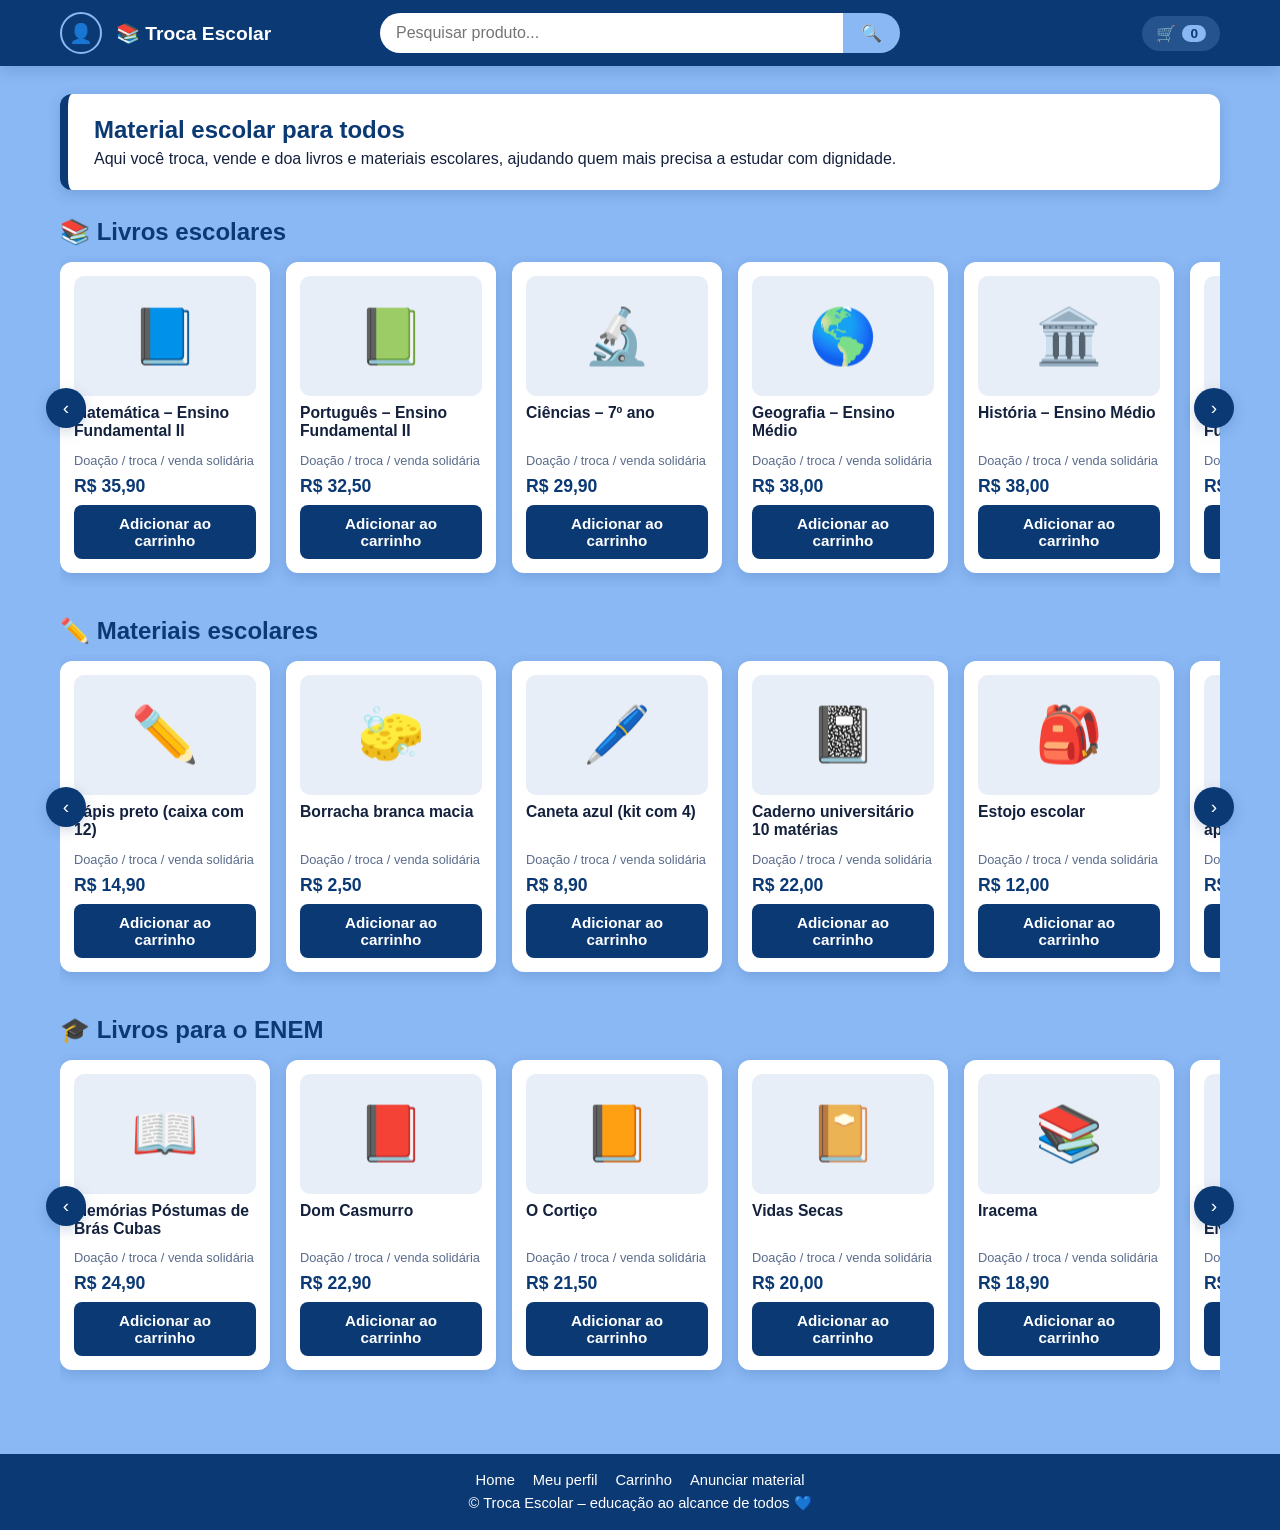
==== index.html @ 15537bcb "Add files via upload" ====
<!DOCTYPE html>
<html lang="pt-BR">
<head>
  <meta charset="UTF-8">
  <meta name="viewport" content="width=device-width, initial-scale=1">
  <title>Troca Escolar – Home</title>
  <link rel="stylesheet" href="style.css">
</head>
<body>
  <header class="site-header">
    <div class="header-inner">
      <div class="header-left">
        <div class="user-menu">
          <button class="icon-btn" id="user-btn" aria-label="Menu do usuário" aria-expanded="false">👤</button>
          <ul class="dropdown" id="user-dropdown" hidden>
            <li><a href="usuario.html">👤 Meu perfil</a></li>
            <li><a href="carrinho.html">🛒 Carrinho</a></li>
            <li><a href="anunciar.html">📦 Anunciar material</a></li>
          </ul>
        </div>
        <a class="logo" href="index.html">📚 Troca Escolar</a>
      </div>
      <form class="search" id="search-form" role="search">
        <input type="search" id="search-input" placeholder="Pesquisar produto..." aria-label="Pesquisar produto">
        <button type="submit" aria-label="Buscar">🔍</button>
      </form>
      <a class="cart-link" href="carrinho.html">🛒 <span id="cart-count">0</span></a>
    </div>
  </header>

  <main>
    <section class="hero">
      <h1>Material escolar para todos</h1>
      <p>Aqui você troca, vende e doa livros e materiais escolares, ajudando quem mais precisa a estudar com dignidade.</p>
    </section>

    <div id="carrosseis"></div>
  </main>

  <footer class="site-footer">
    <nav>
      <a href="index.html">Home</a>
      <a href="usuario.html">Meu perfil</a>
      <a href="carrinho.html">Carrinho</a>
      <a href="anunciar.html">Anunciar material</a>
    </nav>
    <p>© Troca Escolar – educação ao alcance de todos 💙</p>
  </footer>

  <script src="script.js"></script>
</body>
</html>
---- style.css ----
/* ===== Troca Escolar - CSS compartilhado por todas as páginas ===== */
:root {
  --azul-escuro: #0b3974;
  --azul-claro: #8ab8f4;
  --branco: #ffffff;
  --texto: #14213d;
  --cinza: #e8eef7;
  --verde: #1f9d55;
  --vermelho: #d64545;
  --sombra: 0 4px 14px rgba(11, 57, 116, 0.18);
  --raio: 12px;
}

* { box-sizing: border-box; margin: 0; padding: 0; }

body {
  font-family: "Segoe UI", Roboto, Arial, sans-serif;
  background: var(--azul-claro);
  color: var(--texto);
  min-height: 100vh;
  display: flex;
  flex-direction: column;
}

a { color: inherit; text-decoration: none; }
button { font-family: inherit; cursor: pointer; }

/* ===== Header ===== */
.site-header {
  background: var(--azul-escuro);
  color: var(--branco);
  position: sticky;
  top: 0;
  z-index: 100;
  box-shadow: var(--sombra);
}

.header-inner {
  max-width: 1200px;
  margin: 0 auto;
  padding: 12px 20px;
  display: grid;
  grid-template-columns: 1fr minmax(240px, 520px) 1fr;
  align-items: center;
  gap: 16px;
}

.header-left { display: flex; align-items: center; gap: 14px; }

.logo { font-weight: 700; font-size: 1.2rem; white-space: nowrap; }

.user-menu { position: relative; }

.icon-btn {
  width: 42px; height: 42px;
  border-radius: 50%;
  border: 2px solid var(--azul-claro);
  background: transparent;
  color: var(--branco);
  font-size: 1.2rem;
  transition: background .2s;
}
.icon-btn:hover { background: rgba(138, 184, 244, 0.25); }

.dropdown {
  position: absolute;
  top: 52px; left: 0;
  min-width: 190px;
  list-style: none;
  background: var(--branco);
  color: var(--texto);
  border-radius: var(--raio);
  box-shadow: var(--sombra);
  overflow: hidden;
}
.dropdown[hidden] { display: none; }
.dropdown a { display: block; padding: 12px 16px; font-weight: 500; }
.dropdown a:hover { background: var(--cinza); }

.search { display: flex; }
.search input {
  flex: 1;
  min-width: 0;
  padding: 11px 16px;
  border: none;
  border-radius: 999px 0 0 999px;
  font-size: 1rem;
  outline: none;
}
.search button {
  padding: 0 18px;
  border: none;
  background: var(--azul-claro);
  border-radius: 0 999px 999px 0;
  font-size: 1.05rem;
}
.search button:hover { filter: brightness(0.95); }

.cart-link {
  justify-self: end;
  display: inline-flex; align-items: center; gap: 6px;
  padding: 8px 14px;
  border-radius: 999px;
  background: rgba(138, 184, 244, 0.2);
  font-weight: 600;
}
.cart-link:hover { background: rgba(138, 184, 244, 0.35); }
#cart-count {
  background: var(--azul-claro);
  color: var(--azul-escuro);
  border-radius: 999px;
  padding: 1px 8px;
  font-size: .85rem;
}

/* ===== Layout principal ===== */
main {
  flex: 1;
  width: 100%;
  max-width: 1200px;
  margin: 0 auto;
  padding: 28px 20px 40px;
}

.hero {
  background: var(--branco);
  border-radius: var(--raio);
  box-shadow: var(--sombra);
  padding: 22px 26px;
  margin-bottom: 28px;
  border-left: 8px solid var(--azul-escuro);
}
.hero h1 { color: var(--azul-escuro); margin-bottom: 6px; }

.page-title { color: var(--azul-escuro); margin-bottom: 18px; }

.card {
  background: var(--branco);
  border-radius: var(--raio);
  box-shadow: var(--sombra);
  padding: 24px;
  margin-bottom: 24px;
}
.card h2 { color: var(--azul-escuro); margin-bottom: 14px; }

/* ===== Carrossel ===== */
.categoria { margin-bottom: 30px; }
.categoria h2 { color: var(--azul-escuro); margin-bottom: 10px; }

.carousel { position: relative; }
.carousel-track {
  display: flex;
  gap: 16px;
  overflow-x: auto;
  scroll-snap-type: x mandatory;
  scroll-behavior: smooth;
  padding: 6px 4px 14px;
  scrollbar-width: thin;
}

.produto {
  flex: 0 0 210px;
  scroll-snap-align: start;
  background: var(--branco);
  border-radius: var(--raio);
  box-shadow: var(--sombra);
  padding: 14px;
  display: flex;
  flex-direction: column;
  gap: 8px;
}
.produto .img {
  height: 120px;
  border-radius: 10px;
  background: var(--cinza);
  display: grid; place-items: center;
  font-size: 3.4rem;
}
.produto h3 { font-size: .98rem; min-height: 2.6em; }
.produto .tipo { font-size: .8rem; color: #5a6b8c; }
.produto .preco { font-weight: 700; color: var(--azul-escuro); font-size: 1.1rem; }

.btn {
  border: none;
  border-radius: 8px;
  padding: 10px 14px;
  background: var(--azul-escuro);
  color: var(--branco);
  font-weight: 600;
  font-size: .95rem;
  transition: filter .2s;
}
.btn:hover { filter: brightness(1.2); }
.btn.secundario { background: var(--cinza); color: var(--azul-escuro); }
.btn.perigo { background: var(--vermelho); }

.carousel-btn {
  position: absolute;
  top: 40%;
  width: 40px; height: 40px;
  border-radius: 50%;
  border: none;
  background: var(--azul-escuro);
  color: var(--branco);
  font-size: 1.2rem;
  box-shadow: var(--sombra);
  z-index: 2;
}
.carousel-btn.prev { left: -14px; }
.carousel-btn.next { right: -14px; }

/* ===== Formulários ===== */
.form-grid {
  display: grid;
  grid-template-columns: repeat(auto-fit, minmax(240px, 1fr));
  gap: 16px;
}
.campo { display: flex; flex-direction: column; gap: 6px; }
.campo.largo { grid-column: 1 / -1; }
.campo label { font-weight: 600; color: var(--azul-escuro); font-size: .92rem; }
.campo input, .campo select, .campo textarea {
  padding: 11px 12px;
  border: 2px solid var(--cinza);
  border-radius: 8px;
  font: inherit;
  outline: none;
}
.campo input:focus, .campo select:focus, .campo textarea:focus { border-color: var(--azul-claro); }
.acoes { margin-top: 18px; display: flex; gap: 10px; flex-wrap: wrap; }

.perfil-topo { display: flex; align-items: center; gap: 16px; margin-bottom: 18px; }
.avatar {
  width: 64px; height: 64px;
  border-radius: 50%;
  background: var(--azul-escuro);
  color: var(--branco);
  display: grid; place-items: center;
  font-size: 1.8rem; font-weight: 700;
}
.dados-lista { list-style: none; display: grid; gap: 8px; }
.dados-lista li { padding: 10px 12px; background: var(--cinza); border-radius: 8px; }
.dados-lista strong { color: var(--azul-escuro); }

/* ===== Carrinho ===== */
.tabela-wrap { overflow-x: auto; }
table.carrinho { width: 100%; border-collapse: collapse; min-width: 560px; }
table.carrinho th {
  text-align: left;
  background: var(--azul-escuro);
  color: var(--branco);
  padding: 12px;
}
table.carrinho td { padding: 12px; border-bottom: 1px solid var(--cinza); vertical-align: middle; }
.item-nome { display: flex; align-items: center; gap: 10px; font-weight: 600; }
.item-nome .mini { font-size: 1.8rem; }
.qtd { display: inline-flex; align-items: center; gap: 8px; }
.qtd button {
  width: 30px; height: 30px;
  border: none; border-radius: 6px;
  background: var(--cinza); color: var(--azul-escuro);
  font-weight: 700;
}
.resumo {
  margin-top: 18px;
  display: flex; justify-content: space-between; align-items: center;
  flex-wrap: wrap; gap: 12px;
}
.total { font-size: 1.4rem; font-weight: 700; color: var(--azul-escuro); }

.vazio { text-align: center; padding: 30px 10px; color: #5a6b8c; }
.vazio a { color: var(--azul-escuro); font-weight: 700; text-decoration: underline; }

/* ===== Anúncios ===== */
.anuncios-grid {
  display: grid;
  grid-template-columns: repeat(auto-fill, minmax(230px, 1fr));
  gap: 14px;
}
.anuncio {
  background: var(--cinza);
  border-radius: 10px;
  padding: 14px;
  display: flex; flex-direction: column; gap: 6px;
}
.badge {
  align-self: flex-start;
  padding: 2px 10px;
  border-radius: 999px;
  font-size: .78rem; font-weight: 700;
  background: var(--azul-escuro); color: var(--branco);
}
.badge.doar { background: var(--verde); }

/* ===== Footer / Toast ===== */
.site-footer {
  background: var(--azul-escuro);
  color: var(--branco);
  text-align: center;
  padding: 18px 20px;
  font-size: .92rem;
}
.site-footer nav { display: flex; justify-content: center; gap: 18px; flex-wrap: wrap; margin-bottom: 6px; }
.site-footer a:hover { text-decoration: underline; }

.toast {
  position: fixed;
  bottom: 24px; left: 50%;
  transform: translateX(-50%) translateY(20px);
  background: var(--azul-escuro);
  color: var(--branco);
  padding: 12px 20px;
  border-radius: 999px;
  box-shadow: var(--sombra);
  opacity: 0;
  pointer-events: none;
  transition: all .3s;
  z-index: 200;
}
.toast.show { opacity: 1; transform: translateX(-50%) translateY(0); }

/* ===== Responsivo ===== */
@media (max-width: 720px) {
  .header-inner { grid-template-columns: 1fr auto; }
  .search { grid-column: 1 / -1; order: 3; }
  .logo { font-size: 1rem; }
  .carousel-btn.prev { left: -6px; }
  .carousel-btn.next { right: -6px; }
}
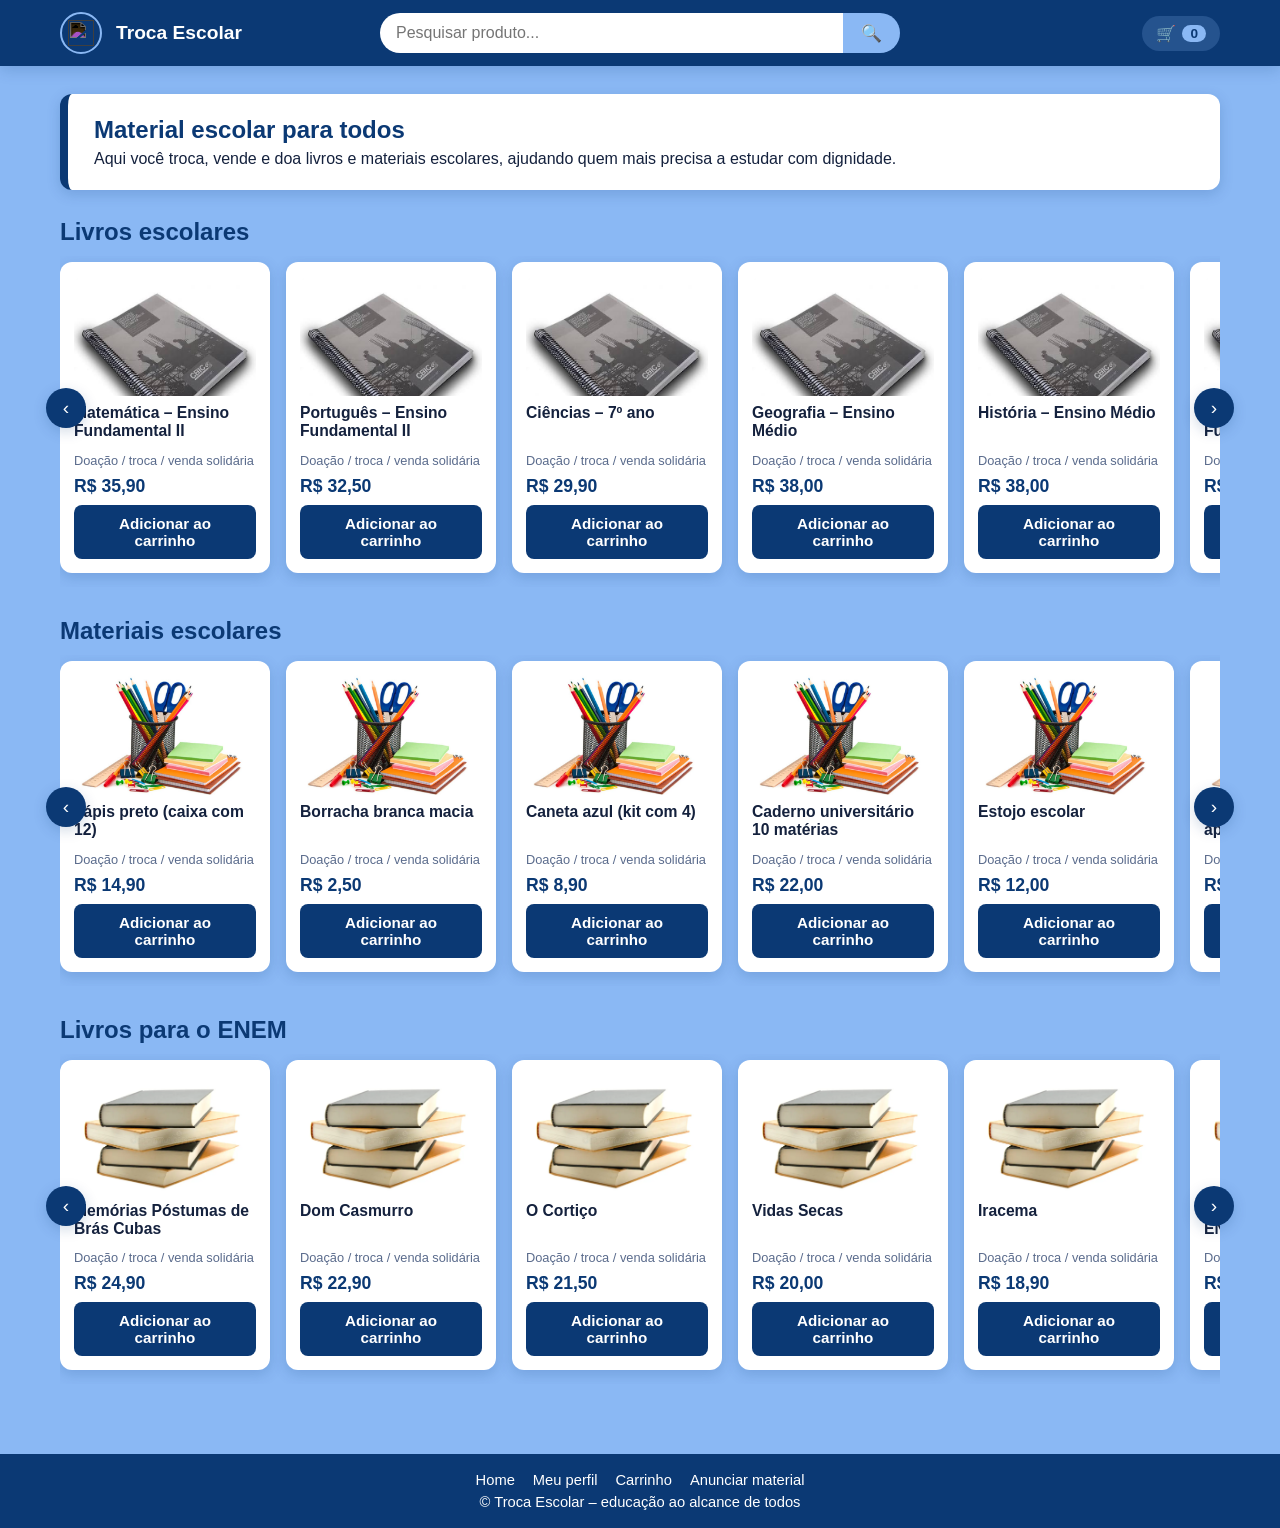
==== commit 83f0dd4b: "Add files via upload" ====
--- a/index.html
+++ b/index.html
@@ -11,14 +11,14 @@
     <div class="header-inner">
       <div class="header-left">
         <div class="user-menu">
-          <button class="icon-btn" id="user-btn" aria-label="Menu do usuário" aria-expanded="false">👤</button>
+          <button class="icon-btn" id="user-btn" aria-label="Menu do usuário" aria-expanded="false"><img src="img/usuario.png" alt="" class="icon-img"></button>
           <ul class="dropdown" id="user-dropdown" hidden>
-            <li><a href="usuario.html">👤 Meu perfil</a></li>
-            <li><a href="carrinho.html">🛒 Carrinho</a></li>
-            <li><a href="anunciar.html">📦 Anunciar material</a></li>
+            <li><a href="usuario.html">Meu perfil</a></li>
+            <li><a href="carrinho.html">Carrinho</a></li>
+            <li><a href="anunciar.html">Anunciar material</a></li>
           </ul>
         </div>
-        <a class="logo" href="index.html">📚 Troca Escolar</a>
+        <a class="logo" href="index.html">Troca Escolar</a>
       </div>
       <form class="search" id="search-form" role="search">
         <input type="search" id="search-input" placeholder="Pesquisar produto..." aria-label="Pesquisar produto">
@@ -44,7 +44,7 @@
       <a href="carrinho.html">Carrinho</a>
       <a href="anunciar.html">Anunciar material</a>
     </nav>
-    <p>© Troca Escolar – educação ao alcance de todos 💙</p>
+    <p>© Troca Escolar – educação ao alcance de todos </p>
   </footer>
 
   <script src="script.js"></script>
--- a/style.css
+++ b/style.css
@@ -1,4 +1,4 @@
-/* ===== Troca Escolar - CSS compartilhado por todas as páginas ===== */
+/*Estilização*/
 :root {
   --azul-escuro: #0b3974;
   --azul-claro: #8ab8f4;
@@ -25,7 +25,7 @@
 a { color: inherit; text-decoration: none; }
 button { font-family: inherit; cursor: pointer; }
 
-/* ===== Header ===== */
+/*Header*/
 .site-header {
   background: var(--azul-escuro);
   color: var(--branco);
@@ -59,6 +59,13 @@
   color: var(--branco);
   font-size: 1.2rem;
   transition: background .2s;
+  display: grid; place-items: center;
+  padding: 0;
+}
+.icon-btn .icon-img {
+  width: 26px; height: 26px;
+  display: block;
+  filter: invert(1); /* ícone preto vira branco no cabeçalho azul */
 }
 .icon-btn:hover { background: rgba(138, 184, 244, 0.25); }
 
@@ -113,7 +120,7 @@
   font-size: .85rem;
 }
 
-/* ===== Layout principal ===== */
+/*Layout*/
 main {
   flex: 1;
   width: 100%;
@@ -143,7 +150,7 @@
 }
 .card h2 { color: var(--azul-escuro); margin-bottom: 14px; }
 
-/* ===== Carrossel ===== */
+/*Carrossel*/
 .categoria { margin-bottom: 30px; }
 .categoria h2 { color: var(--azul-escuro); margin-bottom: 10px; }
 
@@ -175,7 +182,9 @@
   background: var(--cinza);
   display: grid; place-items: center;
   font-size: 3.4rem;
-}
+  overflow: hidden;
+}
+.produto .img img { width: 100%; height: 100%; object-fit: cover; display: block; }
 .produto h3 { font-size: .98rem; min-height: 2.6em; }
 .produto .tipo { font-size: .8rem; color: #5a6b8c; }
 .produto .preco { font-weight: 700; color: var(--azul-escuro); font-size: 1.1rem; }
@@ -209,7 +218,7 @@
 .carousel-btn.prev { left: -14px; }
 .carousel-btn.next { right: -14px; }
 
-/* ===== Formulários ===== */
+/*Formularios*/
 .form-grid {
   display: grid;
   grid-template-columns: repeat(auto-fit, minmax(240px, 1fr));
@@ -241,7 +250,7 @@
 .dados-lista li { padding: 10px 12px; background: var(--cinza); border-radius: 8px; }
 .dados-lista strong { color: var(--azul-escuro); }
 
-/* ===== Carrinho ===== */
+/*Carrinho*/
 .tabela-wrap { overflow-x: auto; }
 table.carrinho { width: 100%; border-collapse: collapse; min-width: 560px; }
 table.carrinho th {
@@ -252,7 +261,7 @@
 }
 table.carrinho td { padding: 12px; border-bottom: 1px solid var(--cinza); vertical-align: middle; }
 .item-nome { display: flex; align-items: center; gap: 10px; font-weight: 600; }
-.item-nome .mini { font-size: 1.8rem; }
+.item-nome .mini-img { width: 52px; height: 52px; object-fit: cover; border-radius: 8px; background: var(--cinza); }
 .qtd { display: inline-flex; align-items: center; gap: 8px; }
 .qtd button {
   width: 30px; height: 30px;
@@ -270,7 +279,7 @@
 .vazio { text-align: center; padding: 30px 10px; color: #5a6b8c; }
 .vazio a { color: var(--azul-escuro); font-weight: 700; text-decoration: underline; }
 
-/* ===== Anúncios ===== */
+/*Anuncio*/
 .anuncios-grid {
   display: grid;
   grid-template-columns: repeat(auto-fill, minmax(230px, 1fr));
@@ -291,7 +300,7 @@
 }
 .badge.doar { background: var(--verde); }
 
-/* ===== Footer / Toast ===== */
+/*Rodape*/
 .site-footer {
   background: var(--azul-escuro);
   color: var(--branco);
@@ -318,7 +327,37 @@
 }
 .toast.show { opacity: 1; transform: translateX(-50%) translateY(0); }
 
-/* ===== Responsivo ===== */
+/*Pop-up de compra*/
+.modal {
+  position: fixed; inset: 0;
+  background: rgba(11, 57, 116, 0.55);
+  display: flex; align-items: center; justify-content: center;
+  padding: 20px;
+  z-index: 300;
+}
+.modal[hidden] { display: none; }
+.modal-box {
+  background: var(--branco);
+  border-radius: var(--raio);
+  box-shadow: var(--sombra);
+  padding: 30px 28px;
+  max-width: 380px;
+  width: 100%;
+  text-align: center;
+}
+.modal-icone {
+  width: 64px; height: 64px;
+  margin: 0 auto 14px;
+  border-radius: 50%;
+  background: var(--verde);
+  color: var(--branco);
+  display: grid; place-items: center;
+  font-size: 2rem; font-weight: 700;
+}
+.modal-box h2 { color: var(--azul-escuro); margin-bottom: 8px; }
+.modal-box p { margin-bottom: 18px; color: #5a6b8c; }
+
+/* Response */
 @media (max-width: 720px) {
   .header-inner { grid-template-columns: 1fr auto; }
   .search { grid-column: 1 / -1; order: 3; }
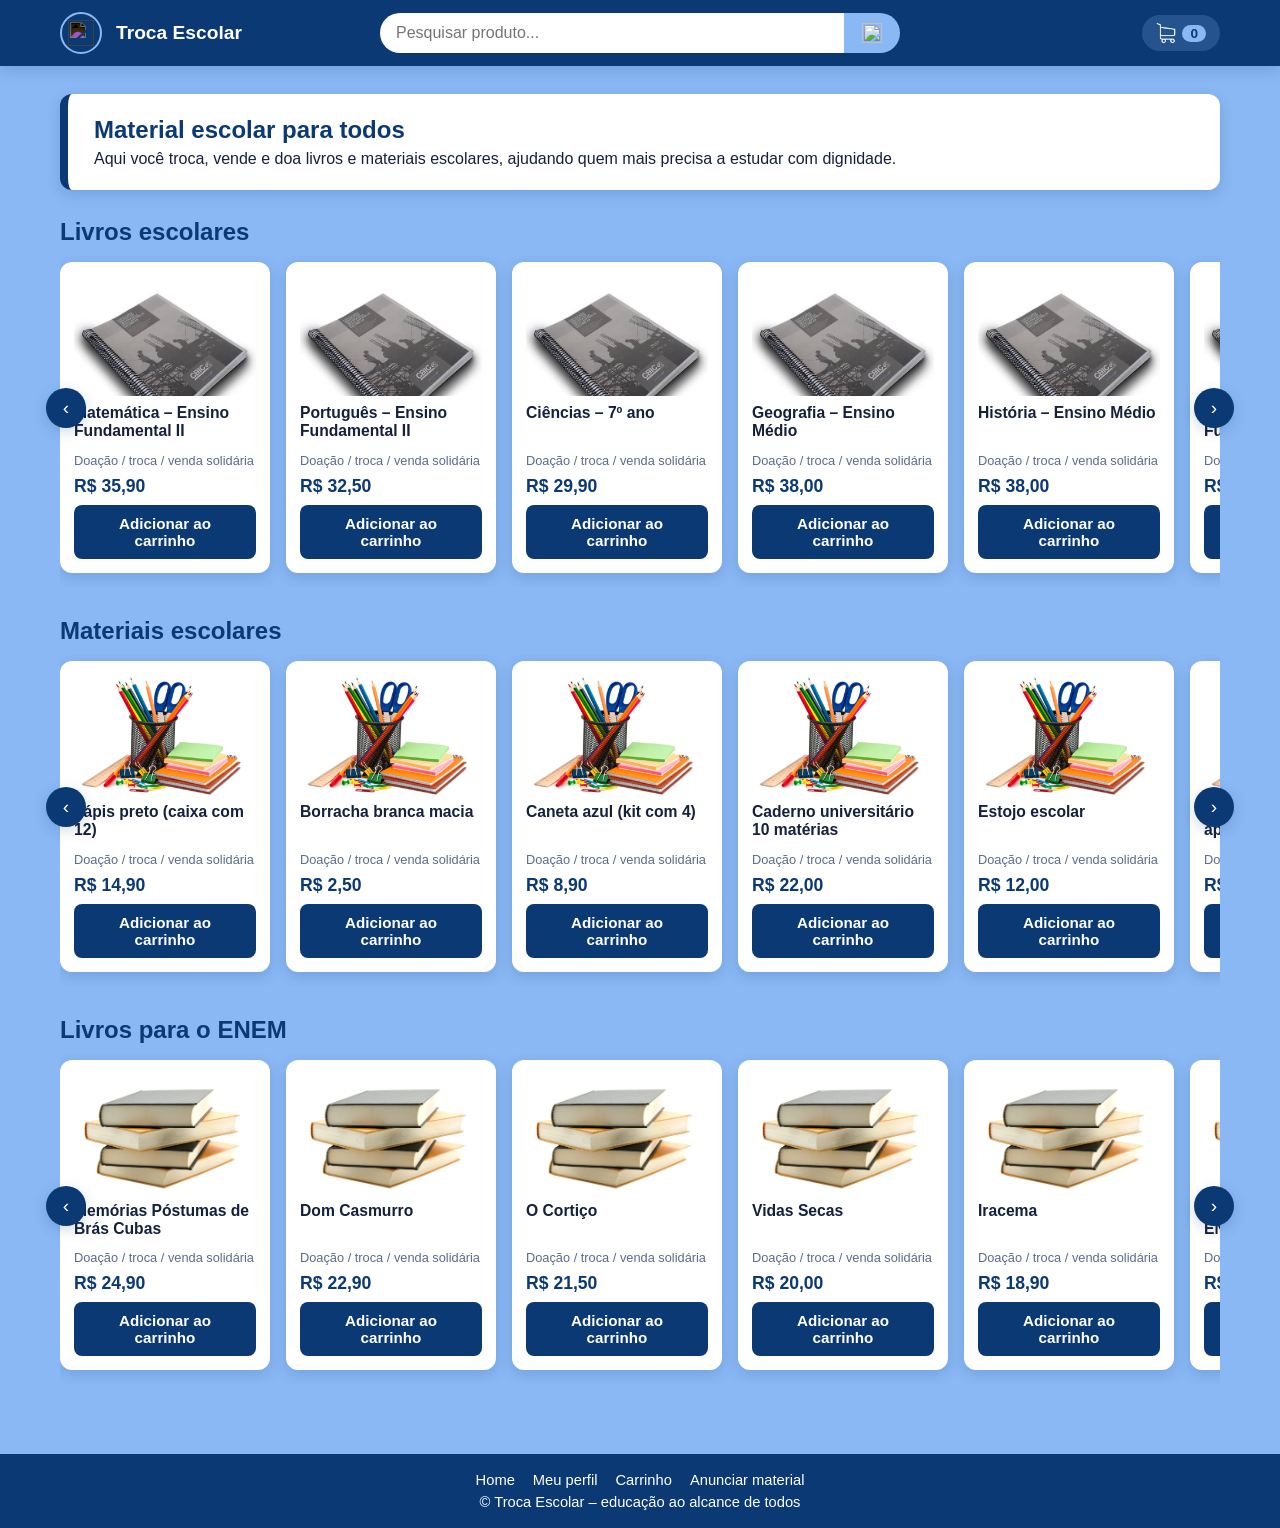
==== commit b6ad6648: "Add files via upload" ====
--- a/index.html
+++ b/index.html
@@ -3,7 +3,7 @@
 <head>
   <meta charset="UTF-8">
   <meta name="viewport" content="width=device-width, initial-scale=1">
-  <title>Troca Escolar – Home</title>
+  <title>Troca Escolar</title>
   <link rel="stylesheet" href="style.css">
 </head>
 <body>
@@ -22,9 +22,9 @@
       </div>
       <form class="search" id="search-form" role="search">
         <input type="search" id="search-input" placeholder="Pesquisar produto..." aria-label="Pesquisar produto">
-        <button type="submit" aria-label="Buscar">🔍</button>
+        <button type="submit" aria-label="Buscar"><img src="img/lupa.png" alt="" class="icon-lupa"></button>
       </form>
-      <a class="cart-link" href="carrinho.html">🛒 <span id="cart-count">0</span></a>
+      <a class="cart-link" href="carrinho.html"><img src="img/cart.png" alt="" class="icon-cart"> <span id="cart-count">0</span></a>
     </div>
   </header>
 
--- a/style.css
+++ b/style.css
@@ -102,6 +102,7 @@
   font-size: 1.05rem;
 }
 .search button:hover { filter: brightness(0.95); }
+.icon-lupa { width: 20px; height: 20px; display: block; }
 
 .cart-link {
   justify-self: end;
@@ -112,6 +113,7 @@
   font-weight: 600;
 }
 .cart-link:hover { background: rgba(138, 184, 244, 0.35); }
+.icon-cart { width: 20px; height: 20px; display: block; filter: invert(1); } /* preto vira branco */
 #cart-count {
   background: var(--azul-claro);
   color: var(--azul-escuro);
